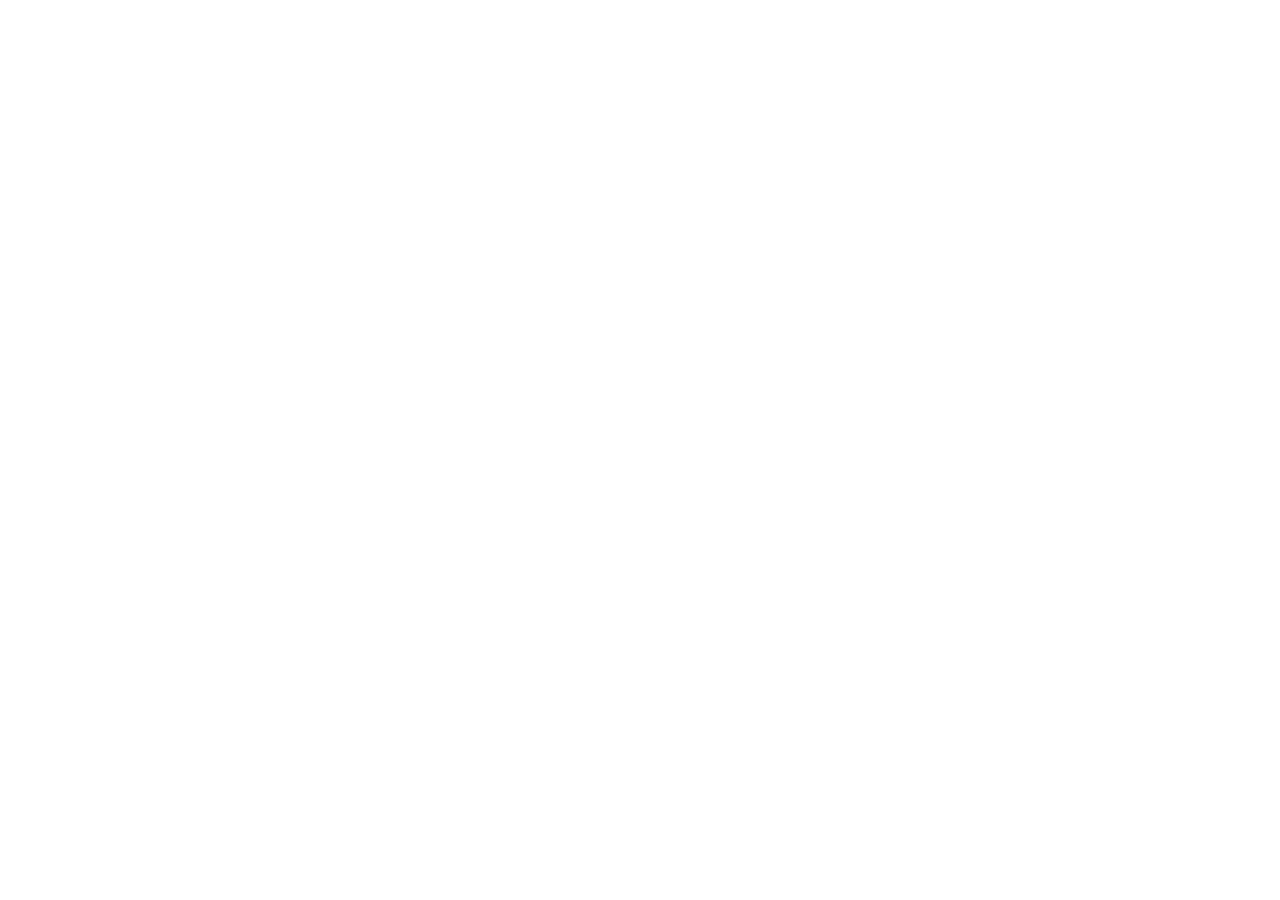
==== index.html @ c7d5ab95 "first commit" ====
<!DOCTYPE html>
<html lang="en">
<head>
    <meta charset="UTF-8">
    <meta name="viewport" content="width=device-width, initial-scale=1.0">
    <title>Document</title>
</head>
<body>
    <script src="function.js"></script>
</body>
</html>
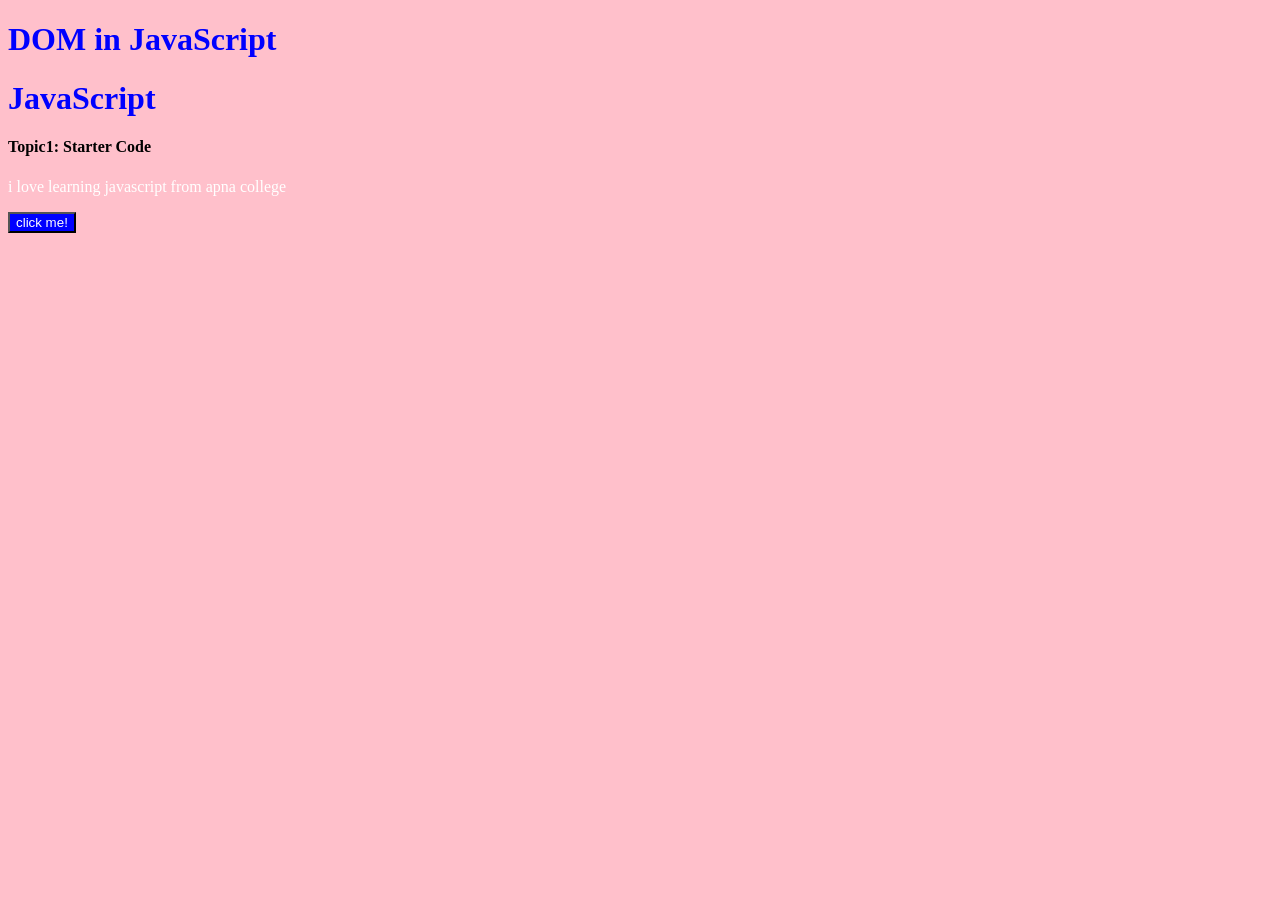
==== commit 020badad: "leaning DOM in javascript" ====
--- a/index.html
+++ b/index.html
@@ -4,8 +4,14 @@
     <meta charset="UTF-8">
     <meta name="viewport" content="width=device-width, initial-scale=1.0">
     <title>Document</title>
+    <link rel="stylesheet" href="style.css">
 </head>
 <body>
-    <script src="function.js"></script>
+    <h1 class="myClass">DOM in JavaScript</h1>
+    <h1 class="myClass">JavaScript</h1>
+    <h4 class="myClass">Topic1: Starter Code</h4>
+    <p>i love learning javascript from apna college</p>
+    <button id="myId">click me!</button>
+    <script src="DOM.js"></script>
 </body>
 </html>
--- a/style.css
+++ b/style.css
@@ -0,0 +1,13 @@
+body{
+    background-color: pink;
+}
+h1{
+    color:blue;
+}
+p{
+    color:white;
+}
+button{
+    color:white;
+    background-color: blue;
+}
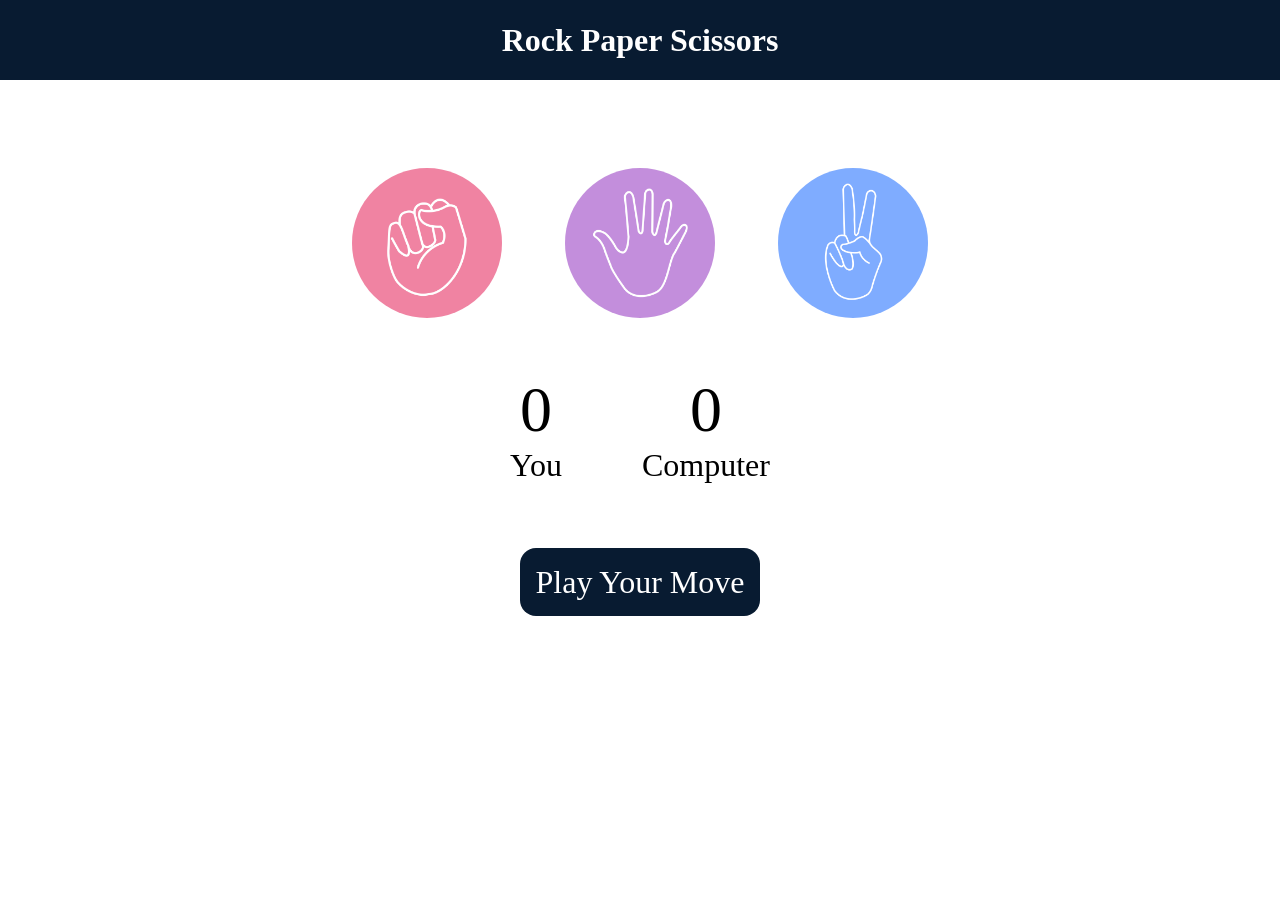
==== commit c425ec3a: "stone paper scissor game learned to built" ====
--- a/index.html
+++ b/index.html
@@ -3,15 +3,37 @@
 <head>
     <meta charset="UTF-8">
     <meta name="viewport" content="width=device-width, initial-scale=1.0">
-    <title>Document</title>
+    <title>Rock Paper Scissors Game</title>
     <link rel="stylesheet" href="style.css">
 </head>
 <body>
-    <h1 class="myClass">DOM in JavaScript</h1>
-    <h1 class="myClass">JavaScript</h1>
-    <h4 class="myClass">Topic1: Starter Code</h4>
-    <p>i love learning javascript from apna college</p>
-    <button id="myId">click me!</button>
-    <script src="DOM.js"></script>
+    <h1>Rock Paper Scissors</h1>
+    <div class="choices">
+        <div class="choice" id="rock">
+            <img src="./images/rock.png">
+        </div>
+        <div class="choice" id="paper">
+            <img src="./images/paper.png">
+        </div>
+        <div class="choice" id="scissors">
+            <img src="./images/scissors.png">
+        </div>
+    </div>
+        
+    <div class="score-board">
+        <div class="score">
+            <p id="user-score">0</p>
+            <p>You</p>
+        </div>
+        <div class="score">
+            <p id="comp-score">0</p>
+            <p>Computer</p>
+        </div>
+    </div>
+
+    <div class="msg-container">
+        <p id="msg">Play Your Move</p>
+    </div>
+    <script src="stone paper game.js"></script>
 </body>
 </html>
--- a/style.css
+++ b/style.css
@@ -1,13 +1,66 @@
-body{
-    background-color: pink;
+*{
+    margin:0;
+    padding:0;
+    text-align:center;
 }
+
 h1{
-    color:blue;
+    background-color:#081b31;
+    color:#fff;
+    height:5rem;
+    line-height:5rem;
 }
-p{
-    color:white;
+
+.choice{
+    height:165px;
+    width:165px;
+    border-radius:50%;
+    display:flex;
+    justify-content: center;
+    align-items: center;
 }
-button{
-    color:white;
-    background-color: blue;
+
+.choice:hover{
+   cursor:pointer;
+   background-color:#081b31;
+}
+
+img{
+    height:150px;
+    width:150px ;
+    object-fit: cover;
+    border-radius:50%;
+}
+
+.choices{
+    display:flex;
+    justify-content:center;
+    align-items:center;
+    gap:3rem;
+    margin-top:5rem;
+}
+.score-board{
+    display:flex;
+    justify-content:center;
+    align-items: center;
+    font-size: 2rem;
+    gap:5rem;
+    margin-top:3rem;
+}
+
+#user-score, #comp-score{
+    font-size:4rem;
+}
+
+.msg-container{
+    margin-top:5rem;
+}
+#msg{
+    margin-top:5rem;
+    background-color: #081b31;
+    color:#fff;
+    font-size:2rem;
+    display:inline;
+    padding:1rem;
+    border-radius:1rem;
 }
